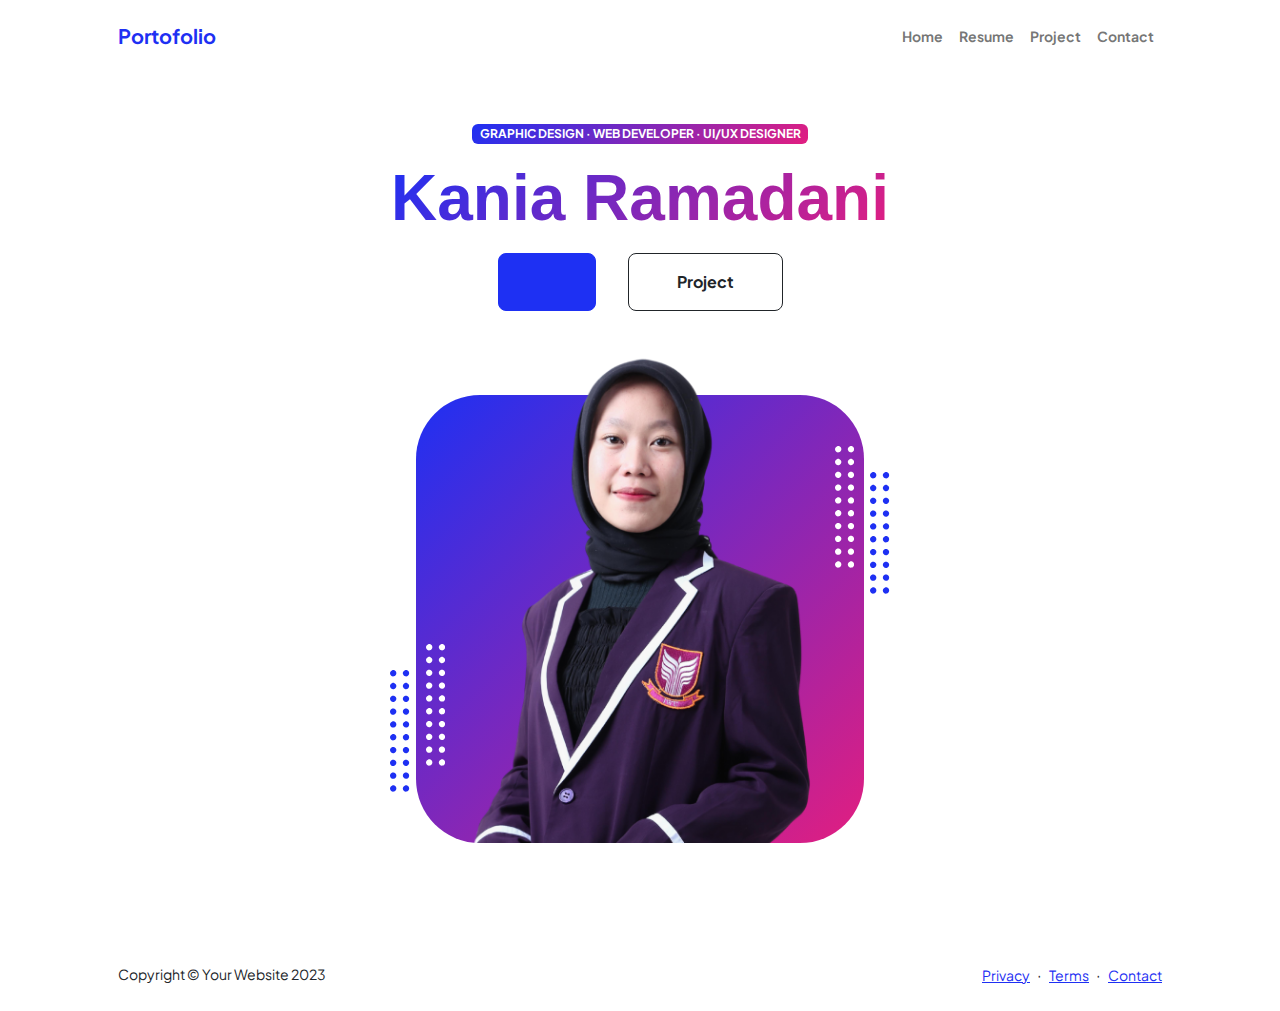
==== index.html @ a8b0ae5b "Final Portofolio" ====
<!DOCTYPE html>
<html lang="en" style="scroll-behavior: smooth;">
    <head>
        <meta charset="utf-8" />
        <meta name="viewport" content="width=device-width, initial-scale=1, shrink-to-fit=no" />
        <meta name="description" content="" />
        <meta name="author" content="" />
        <title>Portofolio Kania Ramadani</title>
        <!-- Favicon-->
        <link rel="icon" type="image/x-icon" href="assets/favicon.ico" />
        <!-- Custom Google font-->
        <link rel="preconnect" href="https://fonts.googleapis.com" />
        <link rel="preconnect" href="https://fonts.gstatic.com" crossorigin />
        <link href="https://fonts.googleapis.com/css2?family=Plus+Jakarta+Sans:wght@100;200;300;400;500;600;700;800;900&amp;display=swap" rel="stylesheet" />
        <!-- Bootstrap icons-->
        <link href="https://cdn.jsdelivr.net/npm/bootstrap-icons@1.8.1/font/bootstrap-icons.css" rel="stylesheet" />
        <link href="https://unpkg.com/aos@2.3.1/dist/aos.css" rel="stylesheet">

        <!-- Core theme CSS (includes Bootstrap)-->
        <link href="css/styles.css" rel="stylesheet" />
    </head>
    <body class="d-flex flex-column h-100">
        <main class="flex-shrink-0">
            <!-- Navigation-->
            <nav class="navbar navbar-expand-lg navbar-light bg-white py-3">
                <div class="container px-5">
                    <a class="navbar-brand" href="index.html"><span class="fw-bolder text-primary">Portofolio</span></a>
                    <button class="navbar-toggler" type="button" data-bs-toggle="collapse" data-bs-target="#navbarSupportedContent" aria-controls="navbarSupportedContent" aria-expanded="false" aria-label="Toggle navigation"><span class="navbar-toggler-icon"></span></button>
                    <div class="collapse navbar-collapse" id="navbarSupportedContent">
                        <ul class="navbar-nav ms-auto mb-2 mb-lg-0 small fw-bolder">
                            <li class="nav-item"><a class="nav-link" href="index.html">Home</a></li>
                            <li class="nav-item"><a class="nav-link" href="resume.html">Resume</a></li>
                            <li class="nav-item"><a class="nav-link" href="projects.html">Project</a></li>
                            <li class="nav-item"><a class="nav-link" href="contact.html">Contact</a></li>
                        </ul>
                    </div>
                </div>
            </nav>
            <!-- Header-->
            <header class="py-5">
                <div class="container px-5 pb-5">
                    <div class="row gx-5 align-items-center">
                        <div class="col-xxl-5">
                            <!-- Header text content-->
                            <div class="text-center text-xxl-start">
                                <div class="badge bg-gradient-primary-to-secondary text-white mb-3"><div class="text-uppercase">Graphic Design &middot; Web Developer &middot; UI/UX Designer</div></div>

                                <h1 class="display-3 fw-bolder mb-3" data-aos="zoom-in"><span class="text-gradient d-inline" >Kania Ramadani</span></h1>
                                <div class="d-grid gap-3 d-sm-flex justify-content-sm-center justify-content-xxl-start mb-3">
                                    <a class="btn btn-primary btn-lg px-5 py-3 me-sm-3 fs-6 fw-bolder" href="resume.html"></a>
                                    <a class="btn btn-outline-dark btn-lg px-5 py-3 fs-6 fw-bolder" href="projects.html">Project</a>
                                </div>
                            </div>
                        </div>
                        <div class="col-xxl-7">
                            <!-- Header profile picture-->
                            <div class="d-flex justify-content-center mt-1 mt-xxl-0">
                                <div class="profile bg-gradient-primary-to-secondary">
                                    <!-- TIP: For best results, use a photo with a transparent background like the demo example below-->
                                    <!-- Watch a tutorial on how to do this on YouTube (link)-->
                                    <img class="profile-img"  src="assets/profile.png" alt="..." />
        
                                    <div class="dots-1">
                                        <!-- SVG Dots-->
                                        <svg version="1.1" xmlns="http://www.w3.org/2000/svg" xmlns:xlink="http://www.w3.org/1999/xlink" x="0px" y="0px" viewBox="0 0 191.6 1215.4" style="enable-background: new 0 0 191.6 1215.4" xml:space="preserve">
                                            <g transform="translate(0.000000,1280.000000) scale(0.100000,-0.100000)">
                                                <path d="M227.7,12788.6c-105-35-200-141-222-248c-43-206,163-412,369-369c155,32,275,190,260,339c-11,105-90,213-190,262        C383.7,12801.6,289.7,12808.6,227.7,12788.6z"></path>
                                                <path d="M1507.7,12788.6c-151-50-253-216-222-362c25-119,136-230,254-255c194-41,395,142,375,339c-11,105-90,213-190,262        C1663.7,12801.6,1569.7,12808.6,1507.7,12788.6z"></path>
                                                <path d="M227.7,11508.6c-105-35-200-141-222-248c-43-206,163-412,369-369c155,32,275,190,260,339c-11,105-90,213-190,262        C383.7,11521.6,289.7,11528.6,227.7,11508.6z"></path>
                                                <path d="M1507.7,11508.6c-151-50-253-216-222-362c25-119,136-230,254-255c194-41,395,142,375,339c-11,105-90,213-190,262        C1663.7,11521.6,1569.7,11528.6,1507.7,11508.6z"></path>
                                                <path d="M227.7,10228.6c-105-35-200-141-222-248c-43-206,163-412,369-369c155,32,275,190,260,339c-11,105-90,213-190,262        C383.7,10241.6,289.7,10248.6,227.7,10228.6z"></path>
                                                <path d="M1507.7,10228.6c-105-35-200-141-222-248c-43-206,163-412,369-369c155,32,275,190,260,339c-11,105-90,213-190,262        C1663.7,10241.6,1569.7,10248.6,1507.7,10228.6z"></path>
                                                <path d="M227.7,8948.6c-105-35-200-141-222-248c-43-206,163-412,369-369c155,32,275,190,260,339c-11,105-90,213-190,262        C383.7,8961.6,289.7,8968.6,227.7,8948.6z"></path>
                                                <path d="M1507.7,8948.6c-105-35-200-141-222-248c-43-206,163-412,369-369c155,32,275,190,260,339c-11,105-90,213-190,262        C1663.7,8961.6,1569.7,8968.6,1507.7,8948.6z"></path>
                                                <path d="M227.7,7668.6c-105-35-200-141-222-248c-43-206,163-412,369-369c155,32,275,190,260,339c-11,105-90,213-190,262        C383.7,7681.6,289.7,7688.6,227.7,7668.6z"></path>
                                                <path d="M1507.7,7668.6c-105-35-200-141-222-248c-43-206,163-412,369-369c155,32,275,190,260,339c-11,105-90,213-190,262        C1663.7,7681.6,1569.7,7688.6,1507.7,7668.6z"></path>
                                                <path d="M227.7,6388.6c-105-35-200-141-222-248c-43-206,163-412,369-369c155,32,275,190,260,339c-11,105-90,213-190,262        C383.7,6401.6,289.7,6408.6,227.7,6388.6z"></path>
                                                <path d="M1507.7,6388.6c-105-35-200-141-222-248c-43-206,163-412,369-369c155,32,275,190,260,339c-11,105-90,213-190,262        C1663.7,6401.6,1569.7,6408.6,1507.7,6388.6z"></path>
                                                <path d="M227.7,5108.6c-105-35-200-141-222-248c-43-206,163-412,369-369c155,32,275,190,260,339c-11,105-90,213-190,262        C383.7,5121.6,289.7,5128.6,227.7,5108.6z"></path>
                                                <path d="M1507.7,5108.6c-105-35-200-141-222-248c-43-206,163-412,369-369c155,32,275,190,260,339c-11,105-90,213-190,262        C1663.7,5121.6,1569.7,5128.6,1507.7,5108.6z"></path>
                                                <path d="M227.7,3828.6c-105-35-200-141-222-248c-43-206,163-412,369-369c155,32,275,190,260,339c-11,105-90,213-190,262        C383.7,3841.6,289.7,3848.6,227.7,3828.6z"></path>
                                                <path d="M1507.7,3828.6c-105-35-200-141-222-248c-43-206,163-412,369-369c155,32,275,190,260,339c-11,105-90,213-190,262        C1663.7,3841.6,1569.7,3848.6,1507.7,3828.6z"></path>
                                                <path d="M227.7,2548.6c-105-35-200-141-222-248c-43-206,163-412,369-369c155,32,275,190,260,339c-11,105-90,213-190,262        C383.7,2561.6,289.7,2568.6,227.7,2548.6z"></path>
                                                <path d="M1507.7,2548.6c-105-35-200-141-222-248c-43-206,163-412,369-369c155,32,275,190,260,339c-11,105-90,213-190,262        C1663.7,2561.6,1569.7,2568.6,1507.7,2548.6z"></path>
                                                <path d="M227.7,1268.6c-105-35-200-141-222-248c-43-206,163-412,369-369c155,32,275,190,260,339c-11,105-90,213-190,262        C383.7,1281.6,289.7,1288.6,227.7,1268.6z"></path>
                                                <path d="M1507.7,1268.6c-105-35-200-141-222-248c-43-206,163-412,369-369c155,32,275,190,260,339c-11,105-90,213-190,262        C1663.7,1281.6,1569.7,1288.6,1507.7,1268.6z"></path>
                                            </g>
                                        </svg>
                                        <!-- END of SVG dots-->
                                    </div>
                                    <div class="dots-2">
                                        <!-- SVG Dots-->
                                        <svg version="1.1" xmlns="http://www.w3.org/2000/svg" xmlns:xlink="http://www.w3.org/1999/xlink" x="0px" y="0px" viewBox="0 0 191.6 1215.4" style="enable-background: new 0 0 191.6 1215.4" xml:space="preserve">
                                            <g transform="translate(0.000000,1280.000000) scale(0.100000,-0.100000)">
                                                <path d="M227.7,12788.6c-105-35-200-141-222-248c-43-206,163-412,369-369c155,32,275,190,260,339c-11,105-90,213-190,262        C383.7,12801.6,289.7,12808.6,227.7,12788.6z"></path>
                                                <path d="M1507.7,12788.6c-151-50-253-216-222-362c25-119,136-230,254-255c194-41,395,142,375,339c-11,105-90,213-190,262        C1663.7,12801.6,1569.7,12808.6,1507.7,12788.6z"></path>
                                                <path d="M227.7,11508.6c-105-35-200-141-222-248c-43-206,163-412,369-369c155,32,275,190,260,339c-11,105-90,213-190,262        C383.7,11521.6,289.7,11528.6,227.7,11508.6z"></path>
                                                <path d="M1507.7,11508.6c-151-50-253-216-222-362c25-119,136-230,254-255c194-41,395,142,375,339c-11,105-90,213-190,262        C1663.7,11521.6,1569.7,11528.6,1507.7,11508.6z"></path>
                                                <path d="M227.7,10228.6c-105-35-200-141-222-248c-43-206,163-412,369-369c155,32,275,190,260,339c-11,105-90,213-190,262        C383.7,10241.6,289.7,10248.6,227.7,10228.6z"></path>
                                                <path d="M1507.7,10228.6c-105-35-200-141-222-248c-43-206,163-412,369-369c155,32,275,190,260,339c-11,105-90,213-190,262        C1663.7,10241.6,1569.7,10248.6,1507.7,10228.6z"></path>
                                                <path d="M227.7,8948.6c-105-35-200-141-222-248c-43-206,163-412,369-369c155,32,275,190,260,339c-11,105-90,213-190,262        C383.7,8961.6,289.7,8968.6,227.7,8948.6z"></path>
                                                <path d="M1507.7,8948.6c-105-35-200-141-222-248c-43-206,163-412,369-369c155,32,275,190,260,339c-11,105-90,213-190,262        C1663.7,8961.6,1569.7,8968.6,1507.7,8948.6z"></path>
                                                <path d="M227.7,7668.6c-105-35-200-141-222-248c-43-206,163-412,369-369c155,32,275,190,260,339c-11,105-90,213-190,262        C383.7,7681.6,289.7,7688.6,227.7,7668.6z"></path>
                                                <path d="M1507.7,7668.6c-105-35-200-141-222-248c-43-206,163-412,369-369c155,32,275,190,260,339c-11,105-90,213-190,262        C1663.7,7681.6,1569.7,7688.6,1507.7,7668.6z"></path>
                                                <path d="M227.7,6388.6c-105-35-200-141-222-248c-43-206,163-412,369-369c155,32,275,190,260,339c-11,105-90,213-190,262        C383.7,6401.6,289.7,6408.6,227.7,6388.6z"></path>
                                                <path d="M1507.7,6388.6c-105-35-200-141-222-248c-43-206,163-412,369-369c155,32,275,190,260,339c-11,105-90,213-190,262        C1663.7,6401.6,1569.7,6408.6,1507.7,6388.6z"></path>
                                                <path d="M227.7,5108.6c-105-35-200-141-222-248c-43-206,163-412,369-369c155,32,275,190,260,339c-11,105-90,213-190,262        C383.7,5121.6,289.7,5128.6,227.7,5108.6z"></path>
                                                <path d="M1507.7,5108.6c-105-35-200-141-222-248c-43-206,163-412,369-369c155,32,275,190,260,339c-11,105-90,213-190,262        C1663.7,5121.6,1569.7,5128.6,1507.7,5108.6z"></path>
                                                <path d="M227.7,3828.6c-105-35-200-141-222-248c-43-206,163-412,369-369c155,32,275,190,260,339c-11,105-90,213-190,262        C383.7,3841.6,289.7,3848.6,227.7,3828.6z"></path>
                                                <path d="M1507.7,3828.6c-105-35-200-141-222-248c-43-206,163-412,369-369c155,32,275,190,260,339c-11,105-90,213-190,262        C1663.7,3841.6,1569.7,3848.6,1507.7,3828.6z"></path>
                                                <path d="M227.7,2548.6c-105-35-200-141-222-248c-43-206,163-412,369-369c155,32,275,190,260,339c-11,105-90,213-190,262        C383.7,2561.6,289.7,2568.6,227.7,2548.6z"></path>
                                                <path d="M1507.7,2548.6c-105-35-200-141-222-248c-43-206,163-412,369-369c155,32,275,190,260,339c-11,105-90,213-190,262        C1663.7,2561.6,1569.7,2568.6,1507.7,2548.6z"></path>
                                                <path d="M227.7,1268.6c-105-35-200-141-222-248c-43-206,163-412,369-369c155,32,275,190,260,339c-11,105-90,213-190,262        C383.7,1281.6,289.7,1288.6,227.7,1268.6z"></path>
                                                <path d="M1507.7,1268.6c-105-35-200-141-222-248c-43-206,163-412,369-369c155,32,275,190,260,339c-11,105-90,213-190,262        C1663.7,1281.6,1569.7,1288.6,1507.7,1268.6z"></path>
                                            </g>
                                        </svg>
                                        <!-- END of SVG dots-->
                                    </div>
                                    <div class="dots-3">
                                        <!-- SVG Dots-->
                                        <svg version="1.1" xmlns="http://www.w3.org/2000/svg" xmlns:xlink="http://www.w3.org/1999/xlink" x="0px" y="0px" viewBox="0 0 191.6 1215.4" style="enable-background: new 0 0 191.6 1215.4" xml:space="preserve">
                                            <g transform="translate(0.000000,1280.000000) scale(0.100000,-0.100000)">
                                                <path d="M227.7,12788.6c-105-35-200-141-222-248c-43-206,163-412,369-369c155,32,275,190,260,339c-11,105-90,213-190,262        C383.7,12801.6,289.7,12808.6,227.7,12788.6z"></path>
                                                <path d="M1507.7,12788.6c-151-50-253-216-222-362c25-119,136-230,254-255c194-41,395,142,375,339c-11,105-90,213-190,262        C1663.7,12801.6,1569.7,12808.6,1507.7,12788.6z"></path>
                                                <path d="M227.7,11508.6c-105-35-200-141-222-248c-43-206,163-412,369-369c155,32,275,190,260,339c-11,105-90,213-190,262        C383.7,11521.6,289.7,11528.6,227.7,11508.6z"></path>
                                                <path d="M1507.7,11508.6c-151-50-253-216-222-362c25-119,136-230,254-255c194-41,395,142,375,339c-11,105-90,213-190,262        C1663.7,11521.6,1569.7,11528.6,1507.7,11508.6z"></path>
                                                <path d="M227.7,10228.6c-105-35-200-141-222-248c-43-206,163-412,369-369c155,32,275,190,260,339c-11,105-90,213-190,262        C383.7,10241.6,289.7,10248.6,227.7,10228.6z"></path>
                                                <path d="M1507.7,10228.6c-105-35-200-141-222-248c-43-206,163-412,369-369c155,32,275,190,260,339c-11,105-90,213-190,262        C1663.7,10241.6,1569.7,10248.6,1507.7,10228.6z"></path>
                                                <path d="M227.7,8948.6c-105-35-200-141-222-248c-43-206,163-412,369-369c155,32,275,190,260,339c-11,105-90,213-190,262        C383.7,8961.6,289.7,8968.6,227.7,8948.6z"></path>
                                                <path d="M1507.7,8948.6c-105-35-200-141-222-248c-43-206,163-412,369-369c155,32,275,190,260,339c-11,105-90,213-190,262        C1663.7,8961.6,1569.7,8968.6,1507.7,8948.6z"></path>
                                                <path d="M227.7,7668.6c-105-35-200-141-222-248c-43-206,163-412,369-369c155,32,275,190,260,339c-11,105-90,213-190,262        C383.7,7681.6,289.7,7688.6,227.7,7668.6z"></path>
                                                <path d="M1507.7,7668.6c-105-35-200-141-222-248c-43-206,163-412,369-369c155,32,275,190,260,339c-11,105-90,213-190,262        C1663.7,7681.6,1569.7,7688.6,1507.7,7668.6z"></path>
                                                <path d="M227.7,6388.6c-105-35-200-141-222-248c-43-206,163-412,369-369c155,32,275,190,260,339c-11,105-90,213-190,262        C383.7,6401.6,289.7,6408.6,227.7,6388.6z"></path>
                                                <path d="M1507.7,6388.6c-105-35-200-141-222-248c-43-206,163-412,369-369c155,32,275,190,260,339c-11,105-90,213-190,262        C1663.7,6401.6,1569.7,6408.6,1507.7,6388.6z"></path>
                                                <path d="M227.7,5108.6c-105-35-200-141-222-248c-43-206,163-412,369-369c155,32,275,190,260,339c-11,105-90,213-190,262        C383.7,5121.6,289.7,5128.6,227.7,5108.6z"></path>
                                                <path d="M1507.7,5108.6c-105-35-200-141-222-248c-43-206,163-412,369-369c155,32,275,190,260,339c-11,105-90,213-190,262        C1663.7,5121.6,1569.7,5128.6,1507.7,5108.6z"></path>
                                                <path d="M227.7,3828.6c-105-35-200-141-222-248c-43-206,163-412,369-369c155,32,275,190,260,339c-11,105-90,213-190,262        C383.7,3841.6,289.7,3848.6,227.7,3828.6z"></path>
                                                <path d="M1507.7,3828.6c-105-35-200-141-222-248c-43-206,163-412,369-369c155,32,275,190,260,339c-11,105-90,213-190,262        C1663.7,3841.6,1569.7,3848.6,1507.7,3828.6z"></path>
                                                <path d="M227.7,2548.6c-105-35-200-141-222-248c-43-206,163-412,369-369c155,32,275,190,260,339c-11,105-90,213-190,262        C383.7,2561.6,289.7,2568.6,227.7,2548.6z"></path>
                                                <path d="M1507.7,2548.6c-105-35-200-141-222-248c-43-206,163-412,369-369c155,32,275,190,260,339c-11,105-90,213-190,262        C1663.7,2561.6,1569.7,2568.6,1507.7,2548.6z"></path>
                                                <path d="M227.7,1268.6c-105-35-200-141-222-248c-43-206,163-412,369-369c155,32,275,190,260,339c-11,105-90,213-190,262        C383.7,1281.6,289.7,1288.6,227.7,1268.6z"></path>
                                                <path d="M1507.7,1268.6c-105-35-200-141-222-248c-43-206,163-412,369-369c155,32,275,190,260,339c-11,105-90,213-190,262        C1663.7,1281.6,1569.7,1288.6,1507.7,1268.6z"></path>
                                            </g>
                                        </svg>
                                        <!-- END of SVG dots-->
                                    </div>
                                    <div class="dots-4">
                                        <!-- SVG Dots-->
                                        <svg version="1.1" xmlns="http://www.w3.org/2000/svg" xmlns:xlink="http://www.w3.org/1999/xlink" x="0px" y="0px" viewBox="0 0 191.6 1215.4" style="enable-background: new 0 0 191.6 1215.4" xml:space="preserve">
                                            <g transform="translate(0.000000,1280.000000) scale(0.100000,-0.100000)">
                                                <path d="M227.7,12788.6c-105-35-200-141-222-248c-43-206,163-412,369-369c155,32,275,190,260,339c-11,105-90,213-190,262        C383.7,12801.6,289.7,12808.6,227.7,12788.6z"></path>
                                                <path d="M1507.7,12788.6c-151-50-253-216-222-362c25-119,136-230,254-255c194-41,395,142,375,339c-11,105-90,213-190,262        C1663.7,12801.6,1569.7,12808.6,1507.7,12788.6z"></path>
                                                <path d="M227.7,11508.6c-105-35-200-141-222-248c-43-206,163-412,369-369c155,32,275,190,260,339c-11,105-90,213-190,262        C383.7,11521.6,289.7,11528.6,227.7,11508.6z"></path>
                                                <path d="M1507.7,11508.6c-151-50-253-216-222-362c25-119,136-230,254-255c194-41,395,142,375,339c-11,105-90,213-190,262        C1663.7,11521.6,1569.7,11528.6,1507.7,11508.6z"></path>
                                                <path d="M227.7,10228.6c-105-35-200-141-222-248c-43-206,163-412,369-369c155,32,275,190,260,339c-11,105-90,213-190,262        C383.7,10241.6,289.7,10248.6,227.7,10228.6z"></path>
                                                <path d="M1507.7,10228.6c-105-35-200-141-222-248c-43-206,163-412,369-369c155,32,275,190,260,339c-11,105-90,213-190,262        C1663.7,10241.6,1569.7,10248.6,1507.7,10228.6z"></path>
                                                <path d="M227.7,8948.6c-105-35-200-141-222-248c-43-206,163-412,369-369c155,32,275,190,260,339c-11,105-90,213-190,262        C383.7,8961.6,289.7,8968.6,227.7,8948.6z"></path>
                                                <path d="M1507.7,8948.6c-105-35-200-141-222-248c-43-206,163-412,369-369c155,32,275,190,260,339c-11,105-90,213-190,262        C1663.7,8961.6,1569.7,8968.6,1507.7,8948.6z"></path>
                                                <path d="M227.7,7668.6c-105-35-200-141-222-248c-43-206,163-412,369-369c155,32,275,190,260,339c-11,105-90,213-190,262        C383.7,7681.6,289.7,7688.6,227.7,7668.6z"></path>
                                                <path d="M1507.7,7668.6c-105-35-200-141-222-248c-43-206,163-412,369-369c155,32,275,190,260,339c-11,105-90,213-190,262        C1663.7,7681.6,1569.7,7688.6,1507.7,7668.6z"></path>
                                                <path d="M227.7,6388.6c-105-35-200-141-222-248c-43-206,163-412,369-369c155,32,275,190,260,339c-11,105-90,213-190,262        C383.7,6401.6,289.7,6408.6,227.7,6388.6z"></path>
                                                <path d="M1507.7,6388.6c-105-35-200-141-222-248c-43-206,163-412,369-369c155,32,275,190,260,339c-11,105-90,213-190,262        C1663.7,6401.6,1569.7,6408.6,1507.7,6388.6z"></path>
                                                <path d="M227.7,5108.6c-105-35-200-141-222-248c-43-206,163-412,369-369c155,32,275,190,260,339c-11,105-90,213-190,262        C383.7,5121.6,289.7,5128.6,227.7,5108.6z"></path>
                                                <path d="M1507.7,5108.6c-105-35-200-141-222-248c-43-206,163-412,369-369c155,32,275,190,260,339c-11,105-90,213-190,262        C1663.7,5121.6,1569.7,5128.6,1507.7,5108.6z"></path>
                                                <path d="M227.7,3828.6c-105-35-200-141-222-248c-43-206,163-412,369-369c155,32,275,190,260,339c-11,105-90,213-190,262        C383.7,3841.6,289.7,3848.6,227.7,3828.6z"></path>
                                                <path d="M1507.7,3828.6c-105-35-200-141-222-248c-43-206,163-412,369-369c155,32,275,190,260,339c-11,105-90,213-190,262        C1663.7,3841.6,1569.7,3848.6,1507.7,3828.6z"></path>
                                                <path d="M227.7,2548.6c-105-35-200-141-222-248c-43-206,163-412,369-369c155,32,275,190,260,339c-11,105-90,213-190,262        C383.7,2561.6,289.7,2568.6,227.7,2548.6z"></path>
                                                <path d="M1507.7,2548.6c-105-35-200-141-222-248c-43-206,163-412,369-369c155,32,275,190,260,339c-11,105-90,213-190,262        C1663.7,2561.6,1569.7,2568.6,1507.7,2548.6z"></path>
                                                <path d="M227.7,1268.6c-105-35-200-141-222-248c-43-206,163-412,369-369c155,32,275,190,260,339c-11,105-90,213-190,262        C383.7,1281.6,289.7,1288.6,227.7,1268.6z"></path>
                                                <path d="M1507.7,1268.6c-105-35-200-141-222-248c-43-206,163-412,369-369c155,32,275,190,260,339c-11,105-90,213-190,262        C1663.7,1281.6,1569.7,1288.6,1507.7,1268.6z"></path>
                                            </g>
                                        </svg>
                                        <!-- END of SVG dots-->
                                    </div>
                                </div>
                            </div>
                        </div>
                    </div>
                </div>
            
                                </div>
                            </div>
                        </div>
                    </div>
                </div>
            </section>
        </main>
        <!-- Footer-->
        <footer class="bg-white py-4 mt-auto">
            <div class="container px-5">
                <div class="row align-items-center justify-content-between flex-column flex-sm-row">
                    <div class="col-auto"><div class="small m-0">Copyright &copy; Your Website 2023</div></div>
                    <div class="col-auto">
                        <a class="small" href="#!">Privacy</a>
                        <span class="mx-1">&middot;</span>
                        <a class="small" href="#!">Terms</a>
                        <span class="mx-1">&middot;</span>
                        <a class="small" href="#!">Contact</a>
                    </div>
                </div>
            </div>
        </footer>
        <!-- Bootstrap core JS-->
        <script src="https://cdn.jsdelivr.net/npm/bootstrap@5.2.3/dist/js/bootstrap.bundle.min.js"></script>
        <!-- Core theme JS-->
        <script src="js/scripts.js"></script>
        <script src="https://unpkg.com/aos@2.3.1/dist/aos.js"></script>
        <script>
            AOS.init();
          </script>
    </body>
</html>
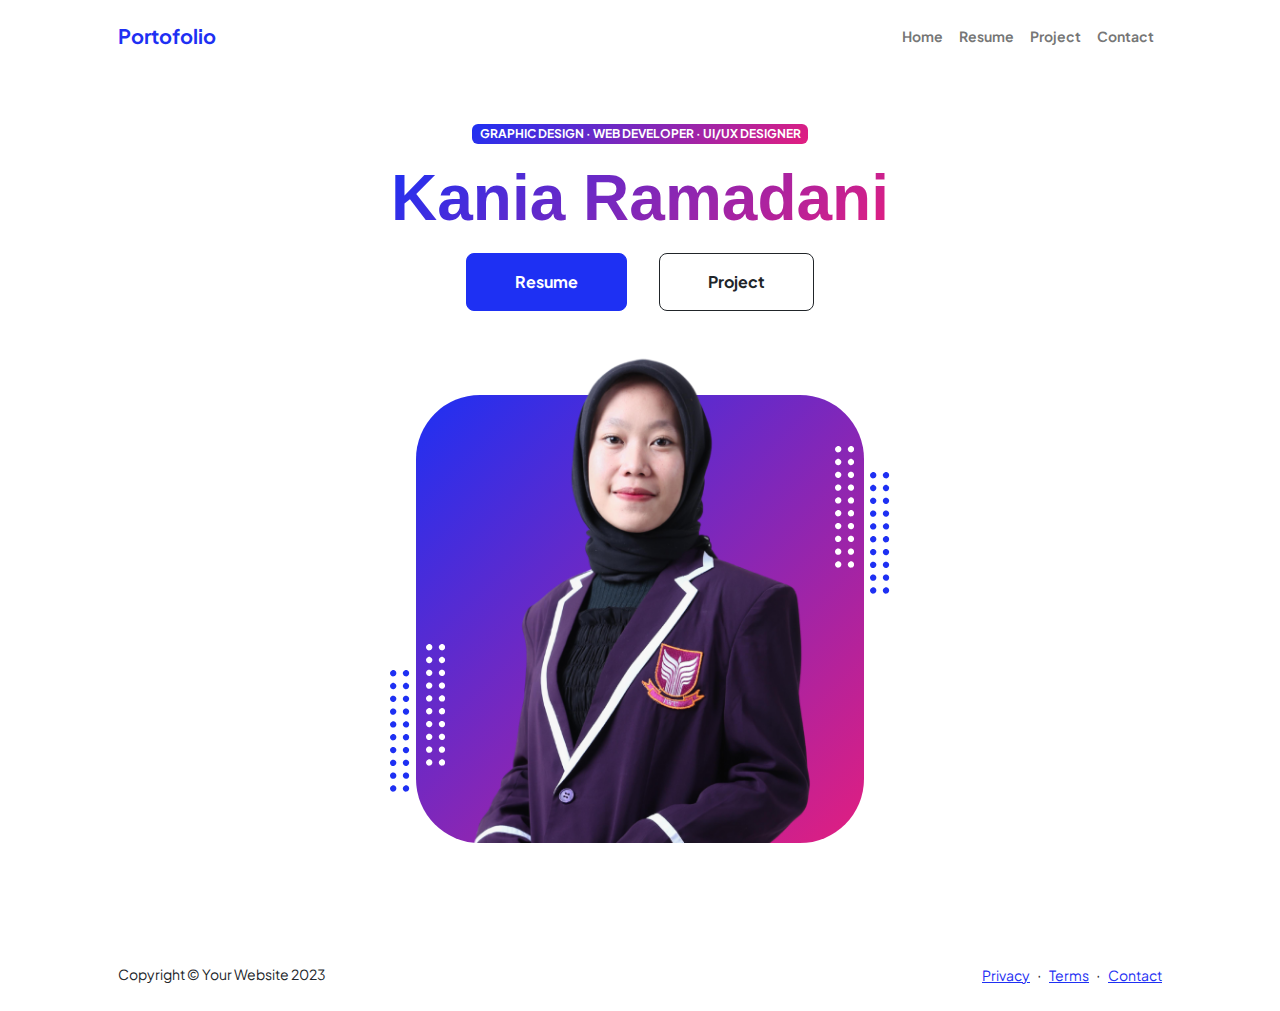
==== commit c230c01c: "Perbaikan portofolio" ====
--- a/index.html
+++ b/index.html
@@ -47,7 +47,7 @@
 
                                 <h1 class="display-3 fw-bolder mb-3" data-aos="zoom-in"><span class="text-gradient d-inline" >Kania Ramadani</span></h1>
                                 <div class="d-grid gap-3 d-sm-flex justify-content-sm-center justify-content-xxl-start mb-3">
-                                    <a class="btn btn-primary btn-lg px-5 py-3 me-sm-3 fs-6 fw-bolder" href="resume.html"></a>
+                                    <a class="btn btn-primary btn-lg px-5 py-3 me-sm-3 fs-6 fw-bolder" href="resume.html">Resume</a>
                                     <a class="btn btn-outline-dark btn-lg px-5 py-3 fs-6 fw-bolder" href="projects.html">Project</a>
                                 </div>
                             </div>
